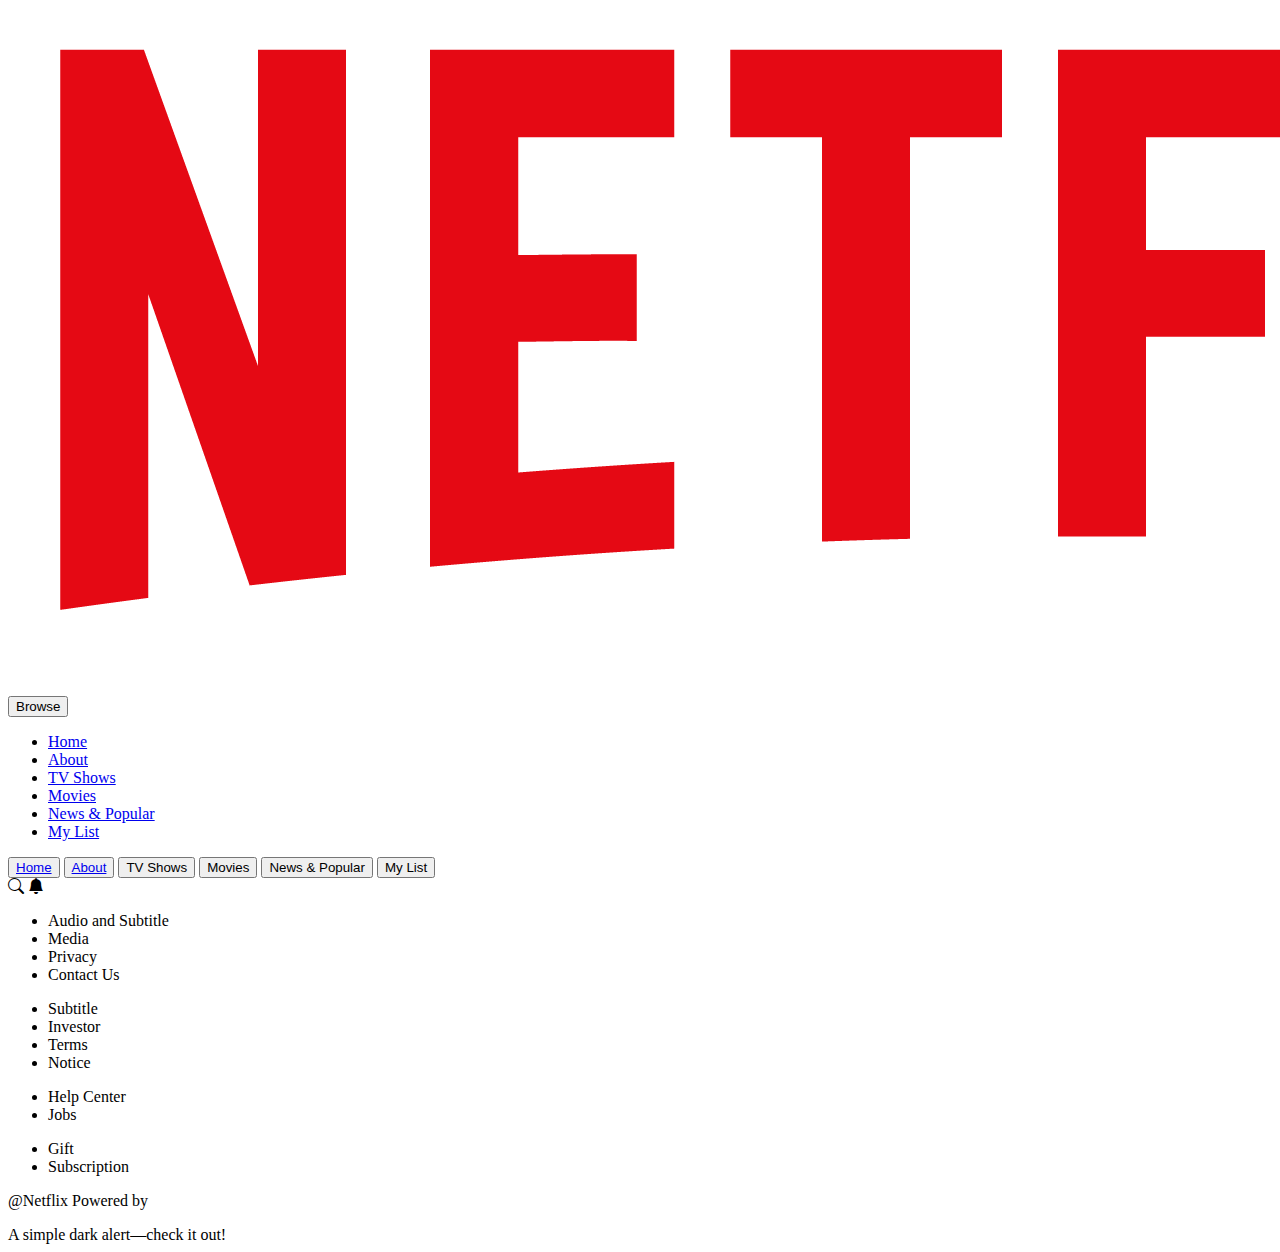
==== about.html @ d166eecf "first commit" ====
<!doctype html>
<html lang="en">
  <head>
    <!-- Required meta tagss for new branch -->
    <meta charset="utf-8">
    <meta name="viewport" content="width=device-width, initial-scale=1">
    <link rel="stylesheet" href="https://cdn.jsdelivr.net/npm/bootstrap-icons@1.8.1/font/bootstrap-icons.css">
    <!-- Bootstrap CSS -->
    <link href="https://cdn.jsdelivr.net/npm/bootstrap@5.0.2/dist/css/bootstrap.min.css" rel="stylesheet" integrity="sha384-EVSTQN3/azprG1Anm3QDgpJLIm9Nao0Yz1ztcQTwFspd3yD65VohhpuuCOmLASjC" crossorigin="anonymous">
    <link rel="stylesheet" href="landing.css">
    <link rel="stylesheet" href="responsive.css">
    <link rel="stylesheet" href="https://cdn.jsdelivr.net/npm/bootstrap-icons@1.9.1/font/bootstrap-icons.css">
    <title>Mini Project</title>
    <script src="https://ajax.googleapis.com/ajax/libs/jquery/3.6.0/jquery.min.js"></script>
  </head>
  <body>
    <!--netflix navbar-->
    <nav class="navbar navbar-expand-lg netflix-navbar netflix-padding-left netflix-padding-right">
      <div class="container-fluid"> 
          <div class="netflix-row">
            <!--left-->
            <section class="left d-flex align-items-center">
              <a class="navbar-brand" href="#">
                <img src="../img/netflix-logo.png">
              </a>
              <!--dropdown-->
              <div class="netflix-dropdown-box dropdown">
                <button class="netflix-dropdown dropdown-toggle" type="button" data-bs-toggle="dropdown" aria-expanded="false">
                  Browse
                </button>
                <ul class="dropdown-menu">
                  <li><a class="dropdown-item" href="../Landing-page/landing-page.html">Home</a></li>
                  <li><a class="dropdown-item" href="../about.html">About</a></li>
                  <li><a class="dropdown-item" href="#">TV Shows</a></li>
                  <li><a class="dropdown-item" href="#">Movies</a></li>
                  <li><a class="dropdown-item" href="#">News & Popular</a></li>
                  <li><a class="dropdown-item" href="#">My List</a></li>
                </ul>
              </div>
              <!--dropdown-end-->

              <!--tabs-->
              <div class="netflix-nav">
                <section>
                  <button><a class="text-style-nav" href="../about.html" target="_blank">Home</a></button>
                  <button><a class="text-style-nav" href="../about.html" target="_blank">About</a></button>
                  <button>TV Shows</button>
                  <button>Movies</button>
                  <button>News & Popular</button>
                  <button>My List</button>
                </section>
              </div>
              <!--tabs-end-->

            </section>
            <!--left-end-->
    
            <!--right-->
            <section class="right d-flex align-items-center">
              <i class="bi bi-search"></i>
              <i class="bi bi-bell-fill"></i>
              <div class="netflix-profile"></div>
            </section>
            <!--right-end-->
          </div>
      </div>
    </nav>
    <!--netflix navbar-end-->




    
    <!--slider-end-->

    <!--footer-->
    <div class="container footer">
      <div class="row">
        <div class="col-md-10 mx-auto">
          <div class="row">
            <div class="col-md-3">
              <ul>
                <li>Audio and Subtitle</li>
                <li>Media</li>
                <li>Privacy</li>
                <li>Contact Us</li>
              </ul>
            </div>
            <div class="col-md-3">
              <ul>
                <li>Subtitle</li>
                <li>Investor</li>
                <li>Terms</li>
                <li>Notice</li>
              </ul>
            </div>
            <div class="col-md-3">
              <ul>
                <li>Help Center</li>
                <li>Jobs</li>
              </ul>
            </div>
            <div class="col-md-3">
              <ul>
                <li>Gift</li>
                <li>Subscription</li>
              </ul>
            </div>
          </div>
        </div>
        <div class="col-md-10 mx-auto">
          <div class="row">
            <div class="col-12">
              <p class="copyright">@Netflix Powered by <b style="color: #fff;">Micro Fortwonatus</b></p>
            </div>
          </div>
        </div>
      </div>
    </div>
    <!--footer-end-->






    <script src="script.js"></script>
    <script src="https://cdn.jsdelivr.net/npm/bootstrap@5.2.1/dist/js/bootstrap.bundle.min.js" integrity="sha384-u1OknCvxWvY5kfmNBILK2hRnQC3Pr17a+RTT6rIHI7NnikvbZlHgTPOOmMi466C8" crossorigin="anonymous"></script>
  </body>
</html>
<div class="alert alert-dark" role="alert">
    A simple dark alert—check it out!
</div>
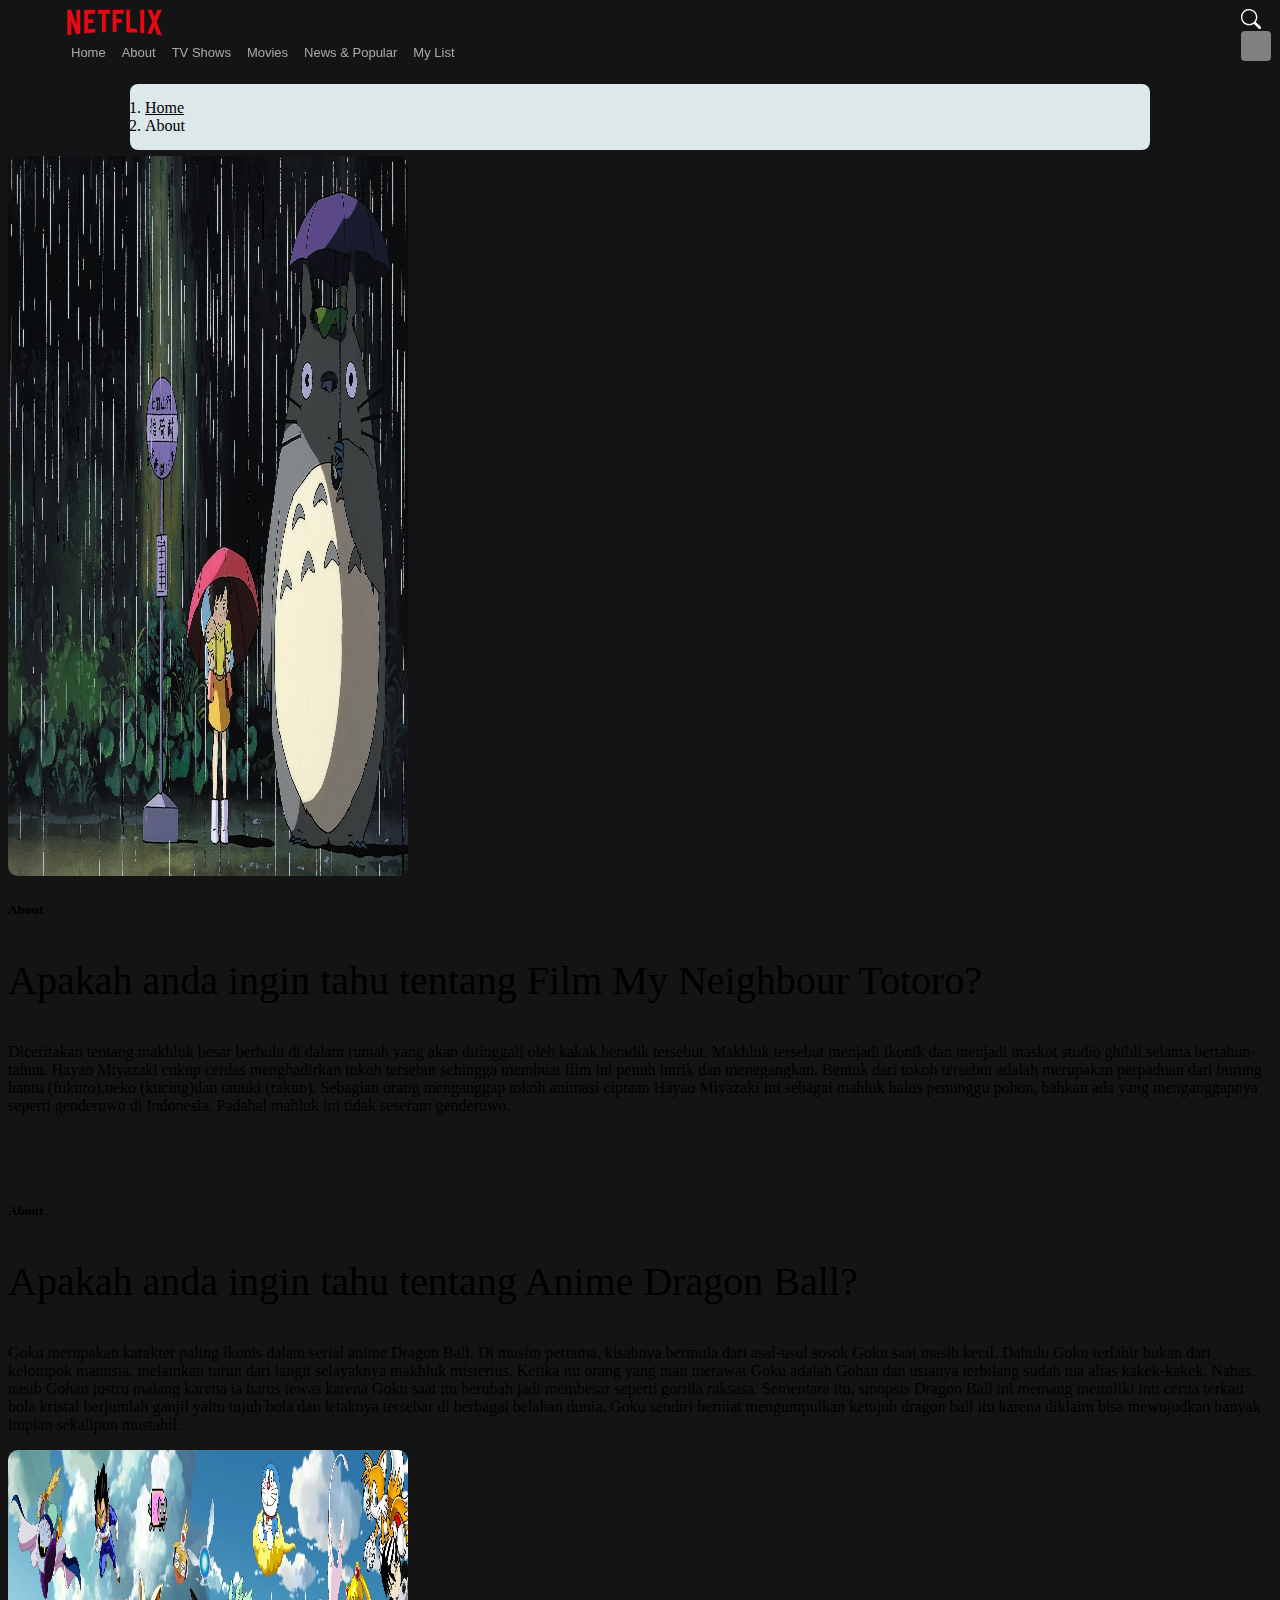
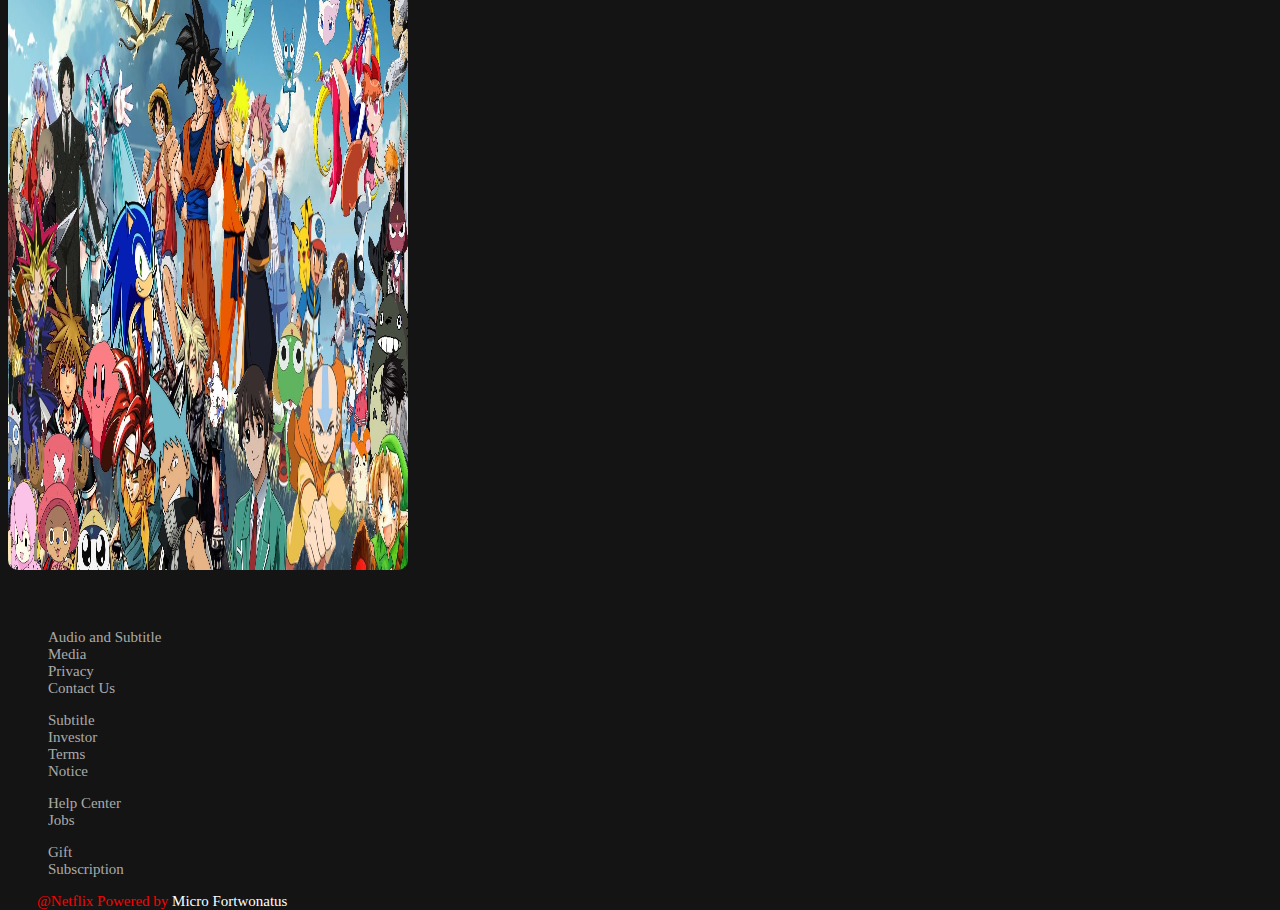
==== commit fa3c516a: "update-web-movie" ====
--- a/about.html
+++ b/about.html
@@ -7,8 +7,9 @@
     <link rel="stylesheet" href="https://cdn.jsdelivr.net/npm/bootstrap-icons@1.8.1/font/bootstrap-icons.css">
     <!-- Bootstrap CSS -->
     <link href="https://cdn.jsdelivr.net/npm/bootstrap@5.0.2/dist/css/bootstrap.min.css" rel="stylesheet" integrity="sha384-EVSTQN3/azprG1Anm3QDgpJLIm9Nao0Yz1ztcQTwFspd3yD65VohhpuuCOmLASjC" crossorigin="anonymous">
-    <link rel="stylesheet" href="landing.css">
-    <link rel="stylesheet" href="responsive.css">
+    <link rel="stylesheet" href="Landing-page/landing.css">
+    <link rel="stylesheet" href="Landing-page/responsive.css">
+    <link rel="stylesheet" href="about.css">
     <link rel="stylesheet" href="https://cdn.jsdelivr.net/npm/bootstrap-icons@1.9.1/font/bootstrap-icons.css">
     <title>Mini Project</title>
     <script src="https://ajax.googleapis.com/ajax/libs/jquery/3.6.0/jquery.min.js"></script>
@@ -42,8 +43,8 @@
               <!--tabs-->
               <div class="netflix-nav">
                 <section>
-                  <button><a class="text-style-nav" href="../about.html" target="_blank">Home</a></button>
-                  <button><a class="text-style-nav" href="../about.html" target="_blank">About</a></button>
+                  <button><a class="text-style-nav" href="Landing-page/landing-page.html">Home</a></button>
+                  <button><a class="text-style-nav" href="../about.html" >About</a></button>
                   <button>TV Shows</button>
                   <button>Movies</button>
                   <button>News & Popular</button>
@@ -67,51 +68,89 @@
     </nav>
     <!--netflix navbar-end-->
 
+    <!-- breadcrumb -->
+    <div class="bread-crumb-set">
+      <nav aria-label="breadcrumb" style="position: relative;">
+        <ol class="breadcrumb">
+          <li class="breadcrumb-item"><a href="Landing-page/landing-page.html" style="color: #000;">Home</a></li>
+          <li class="breadcrumb-item active" aria-current="page" style="color: #000;">About</li>
+        </ol>
+      </nav>
+    </div>
+    <!-- breadcrumb-end -->
+    <div>
+      <div class="container content-1">
+        <div class="row justify-content-center mt-5">
+          <div class="col-md-5">
+            <img style="width:400px; border-radius: 10px; height: 80vh;" src="img/anime/anime7.webp" alt="">
+          </div>
+          <div class="col-md-5">
+            <h5 class="text-white">About</h5>
+            <p class="text-white" style="font-size: 40px; line-height: 45px;">Apakah anda ingin tahu tentang Film My Neighbour Totoro?</p>
+            <p class="text-white">Diceritakan tentang makhluk besar berbulu di dalam rumah yang akan ditinggali oleh kakak beradik tersebut. Makhluk tersebut menjadi ikonik dan menjadi maskot studio ghibli selama bertahun-tahun. Hayao Miyazaki cukup cerdas menghadirkan tokoh tersebut sehingga membuat film ini penuh intrik dan menegangkan.
+              Bentuk dari tokoh tersebut adalah merupakan perpaduan dari burung hantu (fukuro),neko (kucing)dan tanuki (rakun). Sebagian orang menganggap tokoh animasi ciptaan Hayao Miyazaki ini sebagai mahluk halus penunggu pohon, bahkan ada yang menganggapnya seperti genderuwo di Indonesia. Padahal mahluk ini tidak seseram genderuwo.  
+         </p>
+          </div>
+        </div>
+      </div>
+      <div class="container content-1">
+        <div class="row justify-content-center mt-5">
+          <div class="col-md-5">
+            <h5 class="text-white">About</h5>
+            <p class="text-white" style="font-size: 40px; line-height: 45px;">Apakah anda ingin tahu tentang Anime Dragon Ball?</p>
+            <p class="text-white">Goku merupakan karakter paling ikonis dalam serial anime Dragon Ball. Di musim pertama, kisahnya bermula dari asal-usul sosok Goku saat masih kecil.
+              Dahulu Goku terlahir bukan dari kelompok manusia, melainkan turun dari langit selayaknya makhluk misterius.         
+              Ketika itu orang yang mau merawat Goku adalah Gohan dan usianya terbilang sudah tua alias kakek-kakek.             
+              Nahas, nasib Gohan justru malang karena ia harus tewas karena Goku saat itu berubah jadi membesar seperti gorilla raksasa.       
+              Sementara itu, sinopsis Dragon Ball ini memang memiliki inti cerita terkait bola kristal berjumlah ganjil yaitu tujuh bola dan letaknya tersebar di berbagai belahan dunia. Goku sendiri berniat mengumpulkan ketujuh dragon ball itu karena diklaim bisa mewujudkan banyak impian sekalipun mustahil.
+              </p>
+          </div>
+          <div class="col-md-5">
+            <img style="width:400px; height: 80vh; border-radius: 10px;" src="img/bg-login.jpg" alt="">
+          </div>
+        </div>
+      </div>
 
-
-
-    
-    <!--slider-end-->
-
-    <!--footer-->
-    <div class="container footer">
-      <div class="row">
-        <div class="col-md-10 mx-auto">
-          <div class="row">
-            <div class="col-md-3">
-              <ul>
-                <li>Audio and Subtitle</li>
-                <li>Media</li>
-                <li>Privacy</li>
-                <li>Contact Us</li>
-              </ul>
-            </div>
-            <div class="col-md-3">
-              <ul>
-                <li>Subtitle</li>
-                <li>Investor</li>
-                <li>Terms</li>
-                <li>Notice</li>
-              </ul>
-            </div>
-            <div class="col-md-3">
-              <ul>
-                <li>Help Center</li>
-                <li>Jobs</li>
-              </ul>
-            </div>
-            <div class="col-md-3">
-              <ul>
-                <li>Gift</li>
-                <li>Subscription</li>
-              </ul>
+      <!--footer-->
+      <div class="container footer-box">
+        <div class="row">
+          <div class="col-md-10 mx-auto">
+            <div class="row">
+              <div class="col-md-3">
+                <ul>
+                  <li>Audio and Subtitle</li>
+                  <li>Media</li>
+                  <li>Privacy</li>
+                  <li>Contact Us</li>
+                </ul>
+              </div>
+              <div class="col-md-3">
+                <ul>
+                  <li>Subtitle</li>
+                  <li>Investor</li>
+                  <li>Terms</li>
+                  <li>Notice</li>
+                </ul>
+              </div>
+              <div class="col-md-3">
+                <ul>
+                  <li>Help Center</li>
+                  <li>Jobs</li>
+                </ul>
+              </div>
+              <div class="col-md-3">
+                <ul>
+                  <li>Gift</li>
+                  <li>Subscription</li>
+                </ul>
+              </div>
             </div>
           </div>
-        </div>
-        <div class="col-md-10 mx-auto">
-          <div class="row">
-            <div class="col-12">
-              <p class="copyright">@Netflix Powered by <b style="color: #fff;">Micro Fortwonatus</b></p>
+          <div class="col-md-10 mx-auto">
+            <div class="row">
+              <div class="col-12">
+                <p class="copyright">@Netflix Powered by <b style="color: #fff;">Micro Fortwonatus</b></p>
+              </div>
             </div>
           </div>
         </div>
@@ -124,10 +163,10 @@
 
 
 
-    <script src="script.js"></script>
+    <script src="Landing-page/script.js"></script>
     <script src="https://cdn.jsdelivr.net/npm/bootstrap@5.2.1/dist/js/bootstrap.bundle.min.js" integrity="sha384-u1OknCvxWvY5kfmNBILK2hRnQC3Pr17a+RTT6rIHI7NnikvbZlHgTPOOmMi466C8" crossorigin="anonymous"></script>
   </body>
 </html>
-<div class="alert alert-dark" role="alert">
+<!-- <div class="alert alert-dark" role="alert">
     A simple dark alert—check it out!
-</div>+</div> -->--- a/Landing-page/landing.css
+++ b/Landing-page/landing.css
@@ -0,0 +1,217 @@
+body{
+    background-color: #141414;
+    overflow-x: hidden;
+    position: relative;
+}
+
+.netflix-padding-left{
+    padding-left: 57px !important;
+}
+.netflix-padding-right{
+    padding-right: 57px !important;
+}
+
+.netflix-navbar{
+    /* background-color: #0c0c0c; */
+    position: fixed;
+    width: 100vw;
+    z-index: 1000;
+    transition: background 0.2s linear;
+}
+/* .bg-sc{
+    background-color: #0c0c0c;
+}
+.bg-trans{
+    background-color: transparent;
+} */
+.netflix-row{
+    width: 100%;
+    display: flex;
+    justify-content: space-between !important;
+    align-items: center;
+}
+
+.navbar-brand img{
+    width: 100px;
+}
+.text-style-nav{
+    color: rgba(255, 255, 255, 0.619);
+    text-decoration: none;
+}
+.text-style-nav:hover{
+    color: #fff;
+}
+/* dropdown */
+.netflix-dropdown-box{
+    display: none;
+}
+.netflix-dropdown{
+    background-color: transparent;
+    color: #fff;
+    border: none;
+    font-size: 9px;
+}
+.netflix-dropdown-box .dropdown-menu{
+    background-color: rgba(0, 0, 0, 0.796);
+    font-size: 9px !important;
+    color: #fff;
+    margin-left: -80px;
+    border-top: 3px solid #fff;
+    margin-top: 30px;
+}
+.netflix-dropdown-box .dropdown-menu .dropdown-item{
+    color: rgba(255, 255, 255, 0.769);
+    text-align: center;
+    width: 250px;
+    font-size: 15px;
+    padding: 10px 20px;
+}
+.netflix-dropdown-box .dropdown-menu .dropdown-item:hover{
+    background-color: rgba(255, 255, 255, 0.111);
+    color: #fff;
+}
+
+/* tabs */
+.netflix-nav{
+    display: block;
+    align-items: center;
+}
+.netflix-nav button{
+    background-color: transparent;
+    color: rgba(255, 255, 255, 0.619);
+    border: none;
+    font-size: 13px;
+}
+.netflix-nav button:hover{
+    color: #fff;
+}
+
+/* icon */
+i{
+    font-size: 20px;
+    color: #fff;
+    padding: 5px 20px;
+}
+.netflix-profile{
+    width: 30px;
+    height: 30px;
+    background-color: gray;
+    border-radius: 4px;
+    margin-left: 20px;
+    cursor: pointer;
+}
+
+/* netflix-video */
+.netflix-home-video{
+    width: 100%;
+    position: relative;
+    z-index: 10;
+}
+.netflix-home-video video{
+    width: 100%;
+}
+.netflix-home-video .top{
+    position: absolute;
+    top: 0%;
+    width: 100%;
+    height: 55px;
+    background: linear-gradient(to top, transparent, #000);
+}
+.netflix-home-video .bottom{
+    position: absolute;
+    bottom: 0%;
+    width: 100%;
+    height: 40px;
+    background: linear-gradient(to bottom, transparent, #141414);
+}
+.netflix-home-video .content{
+    position: absolute;
+    top: 0%;
+    width: 100%;
+    z-index: 100;
+    display: flex;
+}
+.netflix-home-video .content .left{
+    margin-left: 80px;
+}
+.netflix-home-video .content img{
+    margin-top: 190px;
+    width: 300px;
+}
+
+/* slider */
+.slider-box{
+    padding-left: 57px !important;
+}
+.slider1{
+    position: absolute;
+    top: 600px;
+    z-index: 500;
+}
+.card{
+    width: 250px;
+    background: #141414;
+    border-radius: 4px;
+    transition: 0.2s linear;
+    margin: 3px;
+    position: relative;
+}
+.card:hover{
+    transform: scale(1.4);
+    z-index: 10;
+}
+.card-icon{
+    color: #fff;
+    padding: 0px !important;
+    font-size: 28px;
+    border-radius: 50%;
+    cursor: pointer;
+}
+.netflix-card-text{
+    font-size: 12px;
+}
+.text-btn-more{
+    font-size: 12px !important;
+}
+.card-body{
+    display: none;
+    padding: 10px 15px;
+    position: absolute;
+    background-color: #141414;
+    top: 120px;
+    width: 100%;
+    z-index: 100 !important;
+}
+.card:hover > .card-body{
+    display: block;
+}
+
+/* footer  */
+.footer{
+    margin-top: 250px;
+    height: 200px;
+}
+
+ul{
+    list-style: none;
+    font-size: 15px;
+    font-weight: 100;
+    color: rgba(255, 255, 255, 0.646);
+}
+.copyright{
+    font-size: 15px;
+    font-weight: 200;
+    color: red;
+    margin-left: 29px;
+}
+.icon-slide-btn{
+    margin-top: 70px !important; 
+    z-index: 10000 !important;
+}
+
+/* modal  */
+.image-modal{
+    width: 200px;
+    height: 40vh;
+    border-radius: 14px;
+}--- a/Landing-page/responsive.css
+++ b/Landing-page/responsive.css
@@ -0,0 +1,80 @@
+@media(max-width:767.98px){
+    .netflix-padding-left{
+        padding-left: 10px !important;
+    }
+    
+    
+    .netflix-padding-right{
+        padding-right: 10px !important;
+    }
+    .navbar-brand img{
+        width: 43px;
+   }
+   .navbar{
+       padding-top: unset !important;
+       padding-bottom: unset !important;
+   }
+   i{
+       font-size: 12px;
+       cursor: pointer;
+       padding: 5px !important;
+   }
+   .netflix-profile{
+       margin-left: 5px ;
+   }
+   .netflix-dropdown-box{
+    display: block;
+}
+.netflix-nav{
+    display: none !important;
+}
+
+/* video */
+.netflix-home-video .content .left{
+    margin-left: 25px;
+}
+.netflix-home-video .content .left img{
+    width: 200px;
+    margin-top: 90px !important;
+}
+button{
+    font-size: 10px !important;
+    width: max-content !important;
+    opacity: 0.8;
+}
+
+/*video*/
+.slider{
+    top: 250px;
+    margin-left: 0px;
+}
+
+.card{
+    width: 150px;
+}
+.margin-right{
+    margin-right: unset;
+}
+.card-icon{
+    font-size: 17px !important;
+}
+.card-body{
+    top: 80px !important;
+}
+.netflix-card-text{
+    font-size: 8px;
+}
+.position-slider2{
+    top: 0px !important;
+}
+.margin-title{
+    margin-top: 100px;
+}
+.margin-title2{
+    margin-top: 14px;
+}
+.copy-right{
+    
+      margin-left: 0px !important;
+}
+}--- a/about.css
+++ b/about.css
@@ -0,0 +1,28 @@
+body{
+    background-color: #141414;
+}
+.bread-crumb-set{
+    position: relative;
+    z-index: 10;
+    top: 60px;
+    display: flex;
+    justify-content: center;
+   
+    /* padding-left:190px; */
+}
+.breadcrumb{
+    background-color: rgb(222, 231, 233);
+    width: 990px;
+    border-radius: 8px;
+    padding: 15px;
+}
+.content-1{
+    display: flex;
+    justify-content: center;
+    margin-top: 50px;
+}
+.footer-box{
+    position: relative;
+    top: 40px;
+    /* height: 100px; */
+}
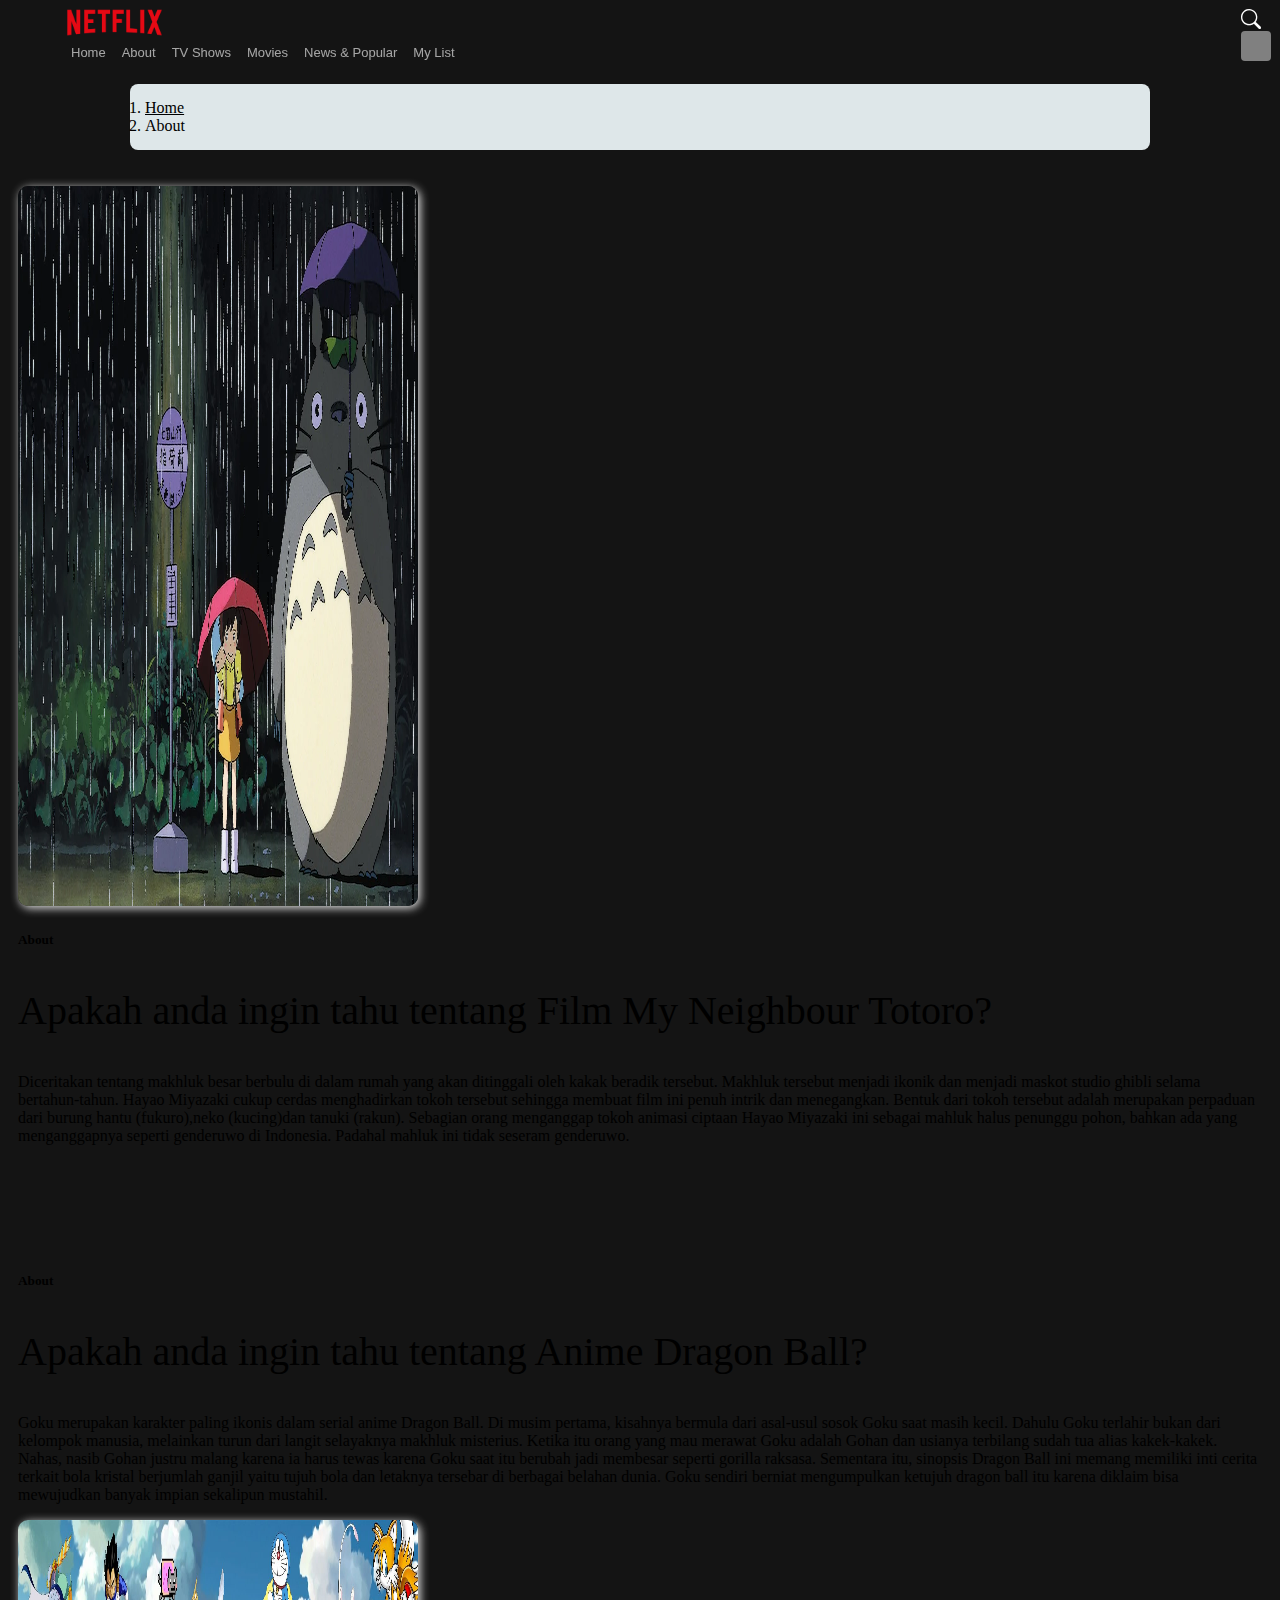
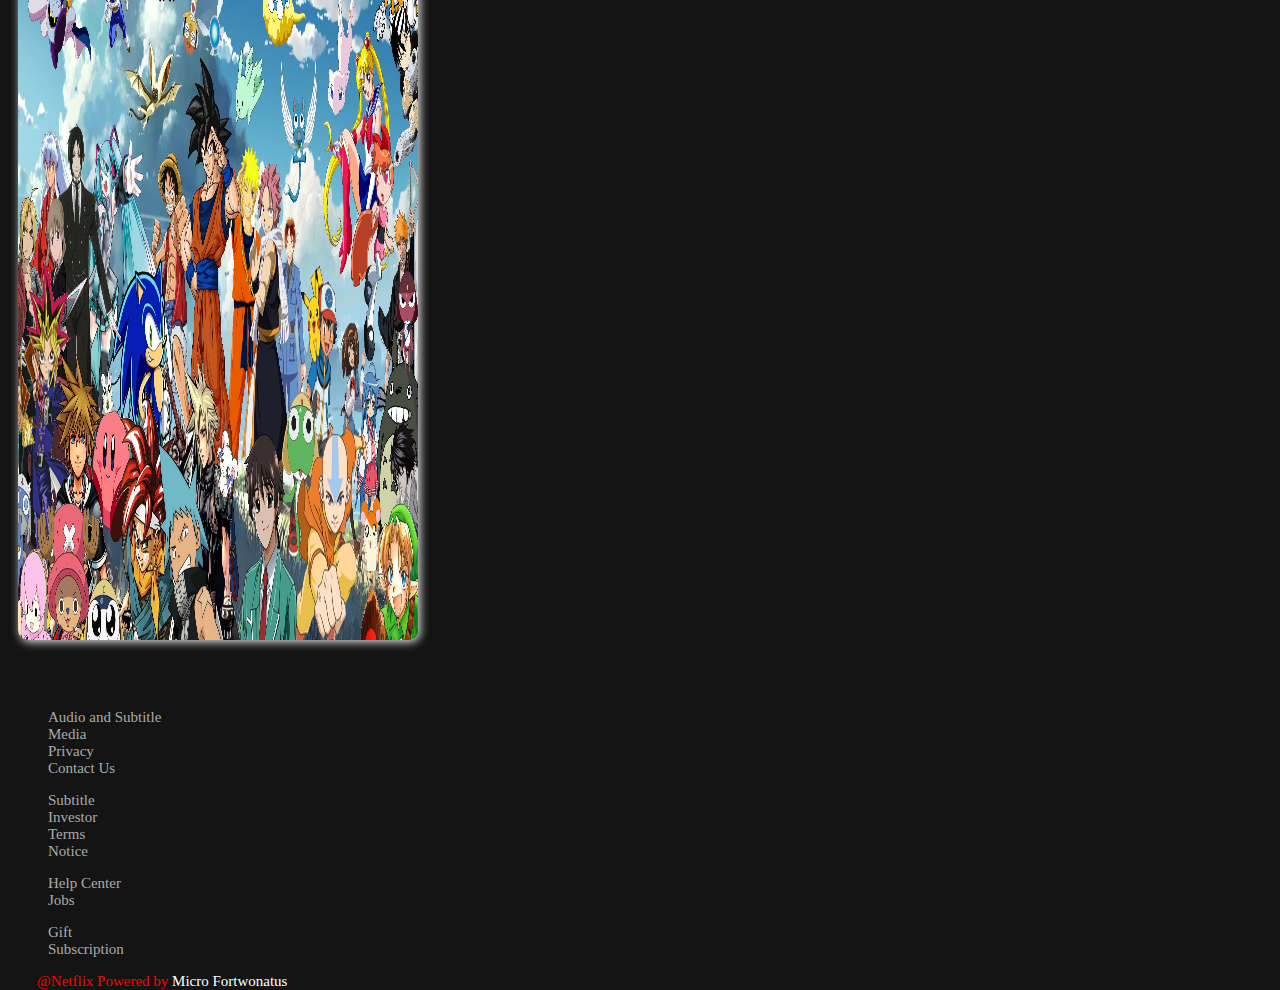
==== commit 9554ebf7: "update" ====
--- a/about.html
+++ b/about.html
@@ -82,7 +82,7 @@
       <div class="container content-1">
         <div class="row justify-content-center mt-5">
           <div class="col-md-5">
-            <img style="width:400px; border-radius: 10px; height: 80vh;" src="img/anime/anime7.webp" alt="">
+            <img class="image" src="img/anime/anime7.webp" alt="">
           </div>
           <div class="col-md-5">
             <h5 class="text-white">About</h5>
@@ -106,7 +106,7 @@
               </p>
           </div>
           <div class="col-md-5">
-            <img style="width:400px; height: 80vh; border-radius: 10px;" src="img/bg-login.jpg" alt="">
+            <img class="image" src="img/bg-login.jpg" alt="">
           </div>
         </div>
       </div>
--- a/Landing-page/landing.css
+++ b/Landing-page/landing.css
@@ -155,6 +155,7 @@
     transition: 0.2s linear;
     margin: 3px;
     position: relative;
+    cursor: pointer;
 }
 .card:hover{
     transform: scale(1.4);
@@ -214,4 +215,7 @@
     width: 200px;
     height: 40vh;
     border-radius: 14px;
+}
+.modal-body{
+    background-color: #1414;
 }--- a/about.css
+++ b/about.css
@@ -19,10 +19,23 @@
 .content-1{
     display: flex;
     justify-content: center;
-    margin-top: 50px;
+    margin-top: 70px;
+    padding: 10px;
 }
 .footer-box{
     position: relative;
     top: 40px;
     /* height: 100px; */
 }
+.image{
+    box-shadow: 2px 2px 10px  rgba(255, 2555, 255, 0.9);
+    width:400px; 
+    height: 80vh; 
+    border-radius: 10px;
+    cursor: pointer;
+}
+.image:hover{
+    
+    transform: scale(1.1);
+    transition: 0.5s linear;
+}
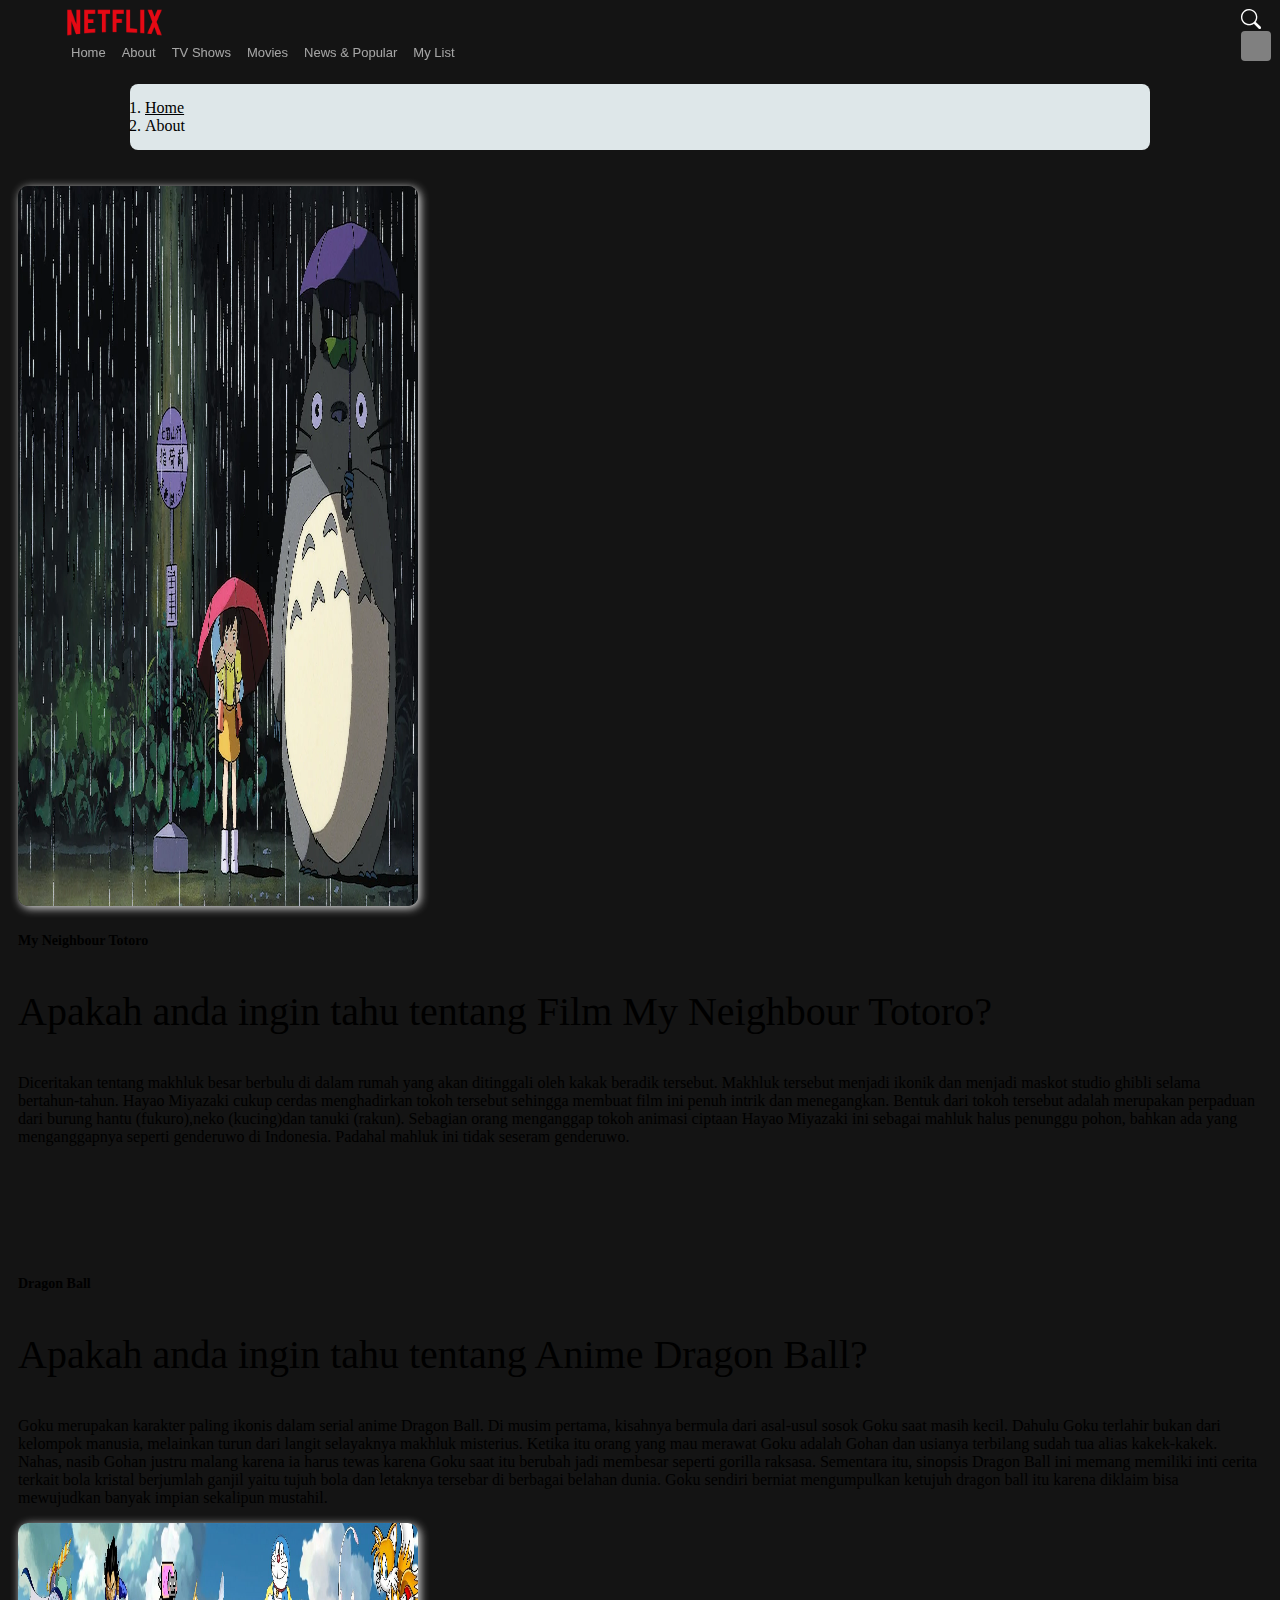
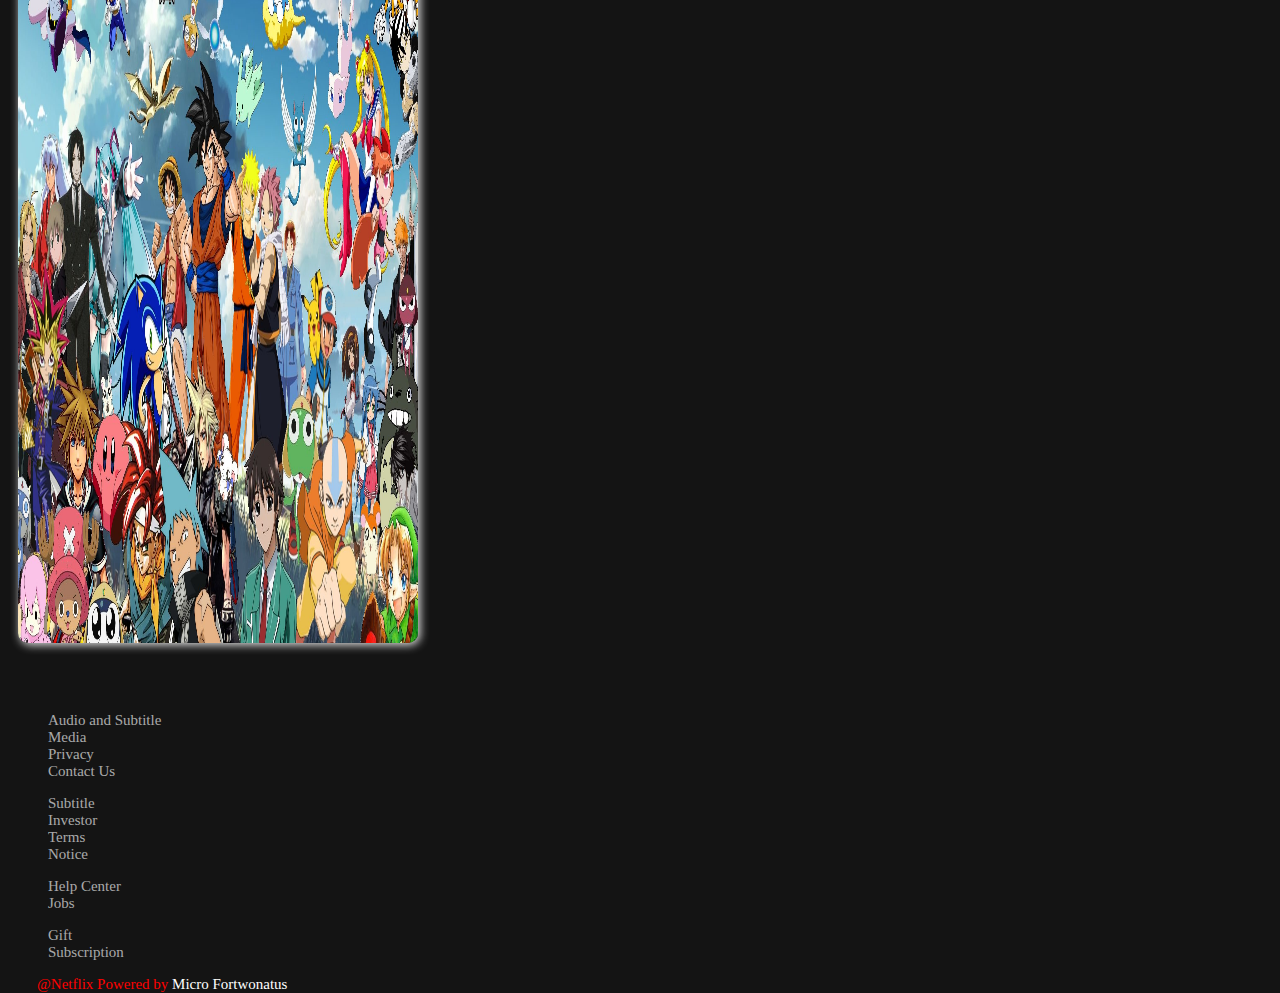
==== commit 6a82d6cc: "update" ====
--- a/about.html
+++ b/about.html
@@ -82,10 +82,10 @@
       <div class="container content-1">
         <div class="row justify-content-center mt-5">
           <div class="col-md-5">
-            <img class="image" src="img/anime/anime7.webp" alt="">
+            <img class="image"  alt="">
           </div>
           <div class="col-md-5">
-            <h5 class="text-white">About</h5>
+            <h5 class="text-white title" style="font-size: 14px;"></h5>
             <p class="text-white" style="font-size: 40px; line-height: 45px;">Apakah anda ingin tahu tentang Film My Neighbour Totoro?</p>
             <p class="text-white">Diceritakan tentang makhluk besar berbulu di dalam rumah yang akan ditinggali oleh kakak beradik tersebut. Makhluk tersebut menjadi ikonik dan menjadi maskot studio ghibli selama bertahun-tahun. Hayao Miyazaki cukup cerdas menghadirkan tokoh tersebut sehingga membuat film ini penuh intrik dan menegangkan.
               Bentuk dari tokoh tersebut adalah merupakan perpaduan dari burung hantu (fukuro),neko (kucing)dan tanuki (rakun). Sebagian orang menganggap tokoh animasi ciptaan Hayao Miyazaki ini sebagai mahluk halus penunggu pohon, bahkan ada yang menganggapnya seperti genderuwo di Indonesia. Padahal mahluk ini tidak seseram genderuwo.  
@@ -96,7 +96,7 @@
       <div class="container content-1">
         <div class="row justify-content-center mt-5">
           <div class="col-md-5">
-            <h5 class="text-white">About</h5>
+            <h5 class="text-white title" style="font-size: 14px;">Dragon Ball</h5>
             <p class="text-white" style="font-size: 40px; line-height: 45px;">Apakah anda ingin tahu tentang Anime Dragon Ball?</p>
             <p class="text-white">Goku merupakan karakter paling ikonis dalam serial anime Dragon Ball. Di musim pertama, kisahnya bermula dari asal-usul sosok Goku saat masih kecil.
               Dahulu Goku terlahir bukan dari kelompok manusia, melainkan turun dari langit selayaknya makhluk misterius.         
--- a/Landing-page/landing.css
+++ b/Landing-page/landing.css
@@ -18,12 +18,12 @@
     z-index: 1000;
     transition: background 0.2s linear;
 }
-/* .bg-sc{
+.bg-sc{
     background-color: #0c0c0c;
 }
-.bg-trans{
-    background-color: transparent;
-} */
+.bg-w{
+    background-color: gold;
+}
 .netflix-row{
     width: 100%;
     display: flex;
